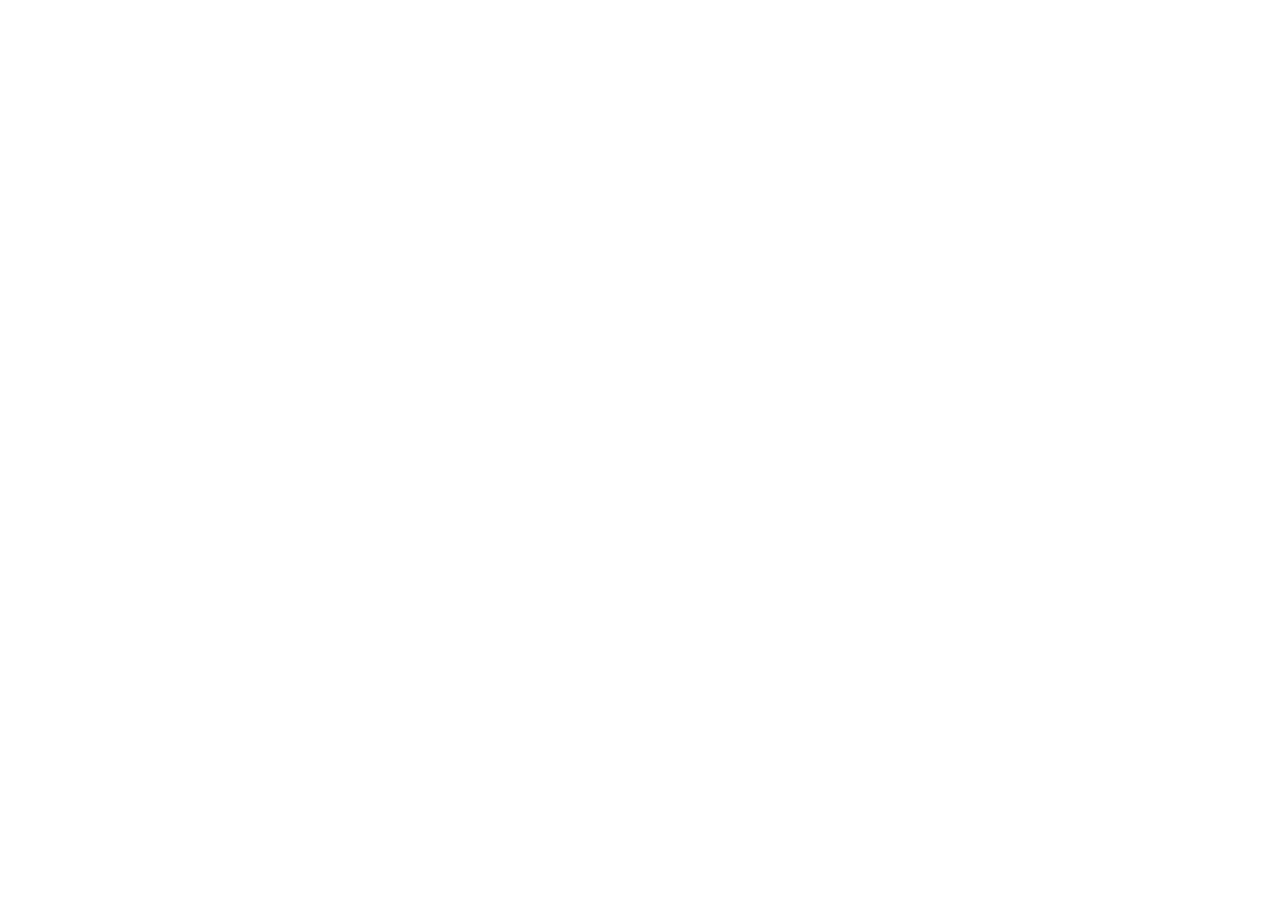
==== E1-estrutura-semantica/index.html @ fa61466e "Criando o index.html e a pasta" ====
<!DOCTYPE html>
<html lang="pt-BR">
<head>
   <meta charset="UTF-8">
   <meta name="viewport" content="width=device-width, initial-scale=1.0">
   <title>Gerenciador de Tarefas Acadêmicas</title>
</head>

<body>

</body>
</html>
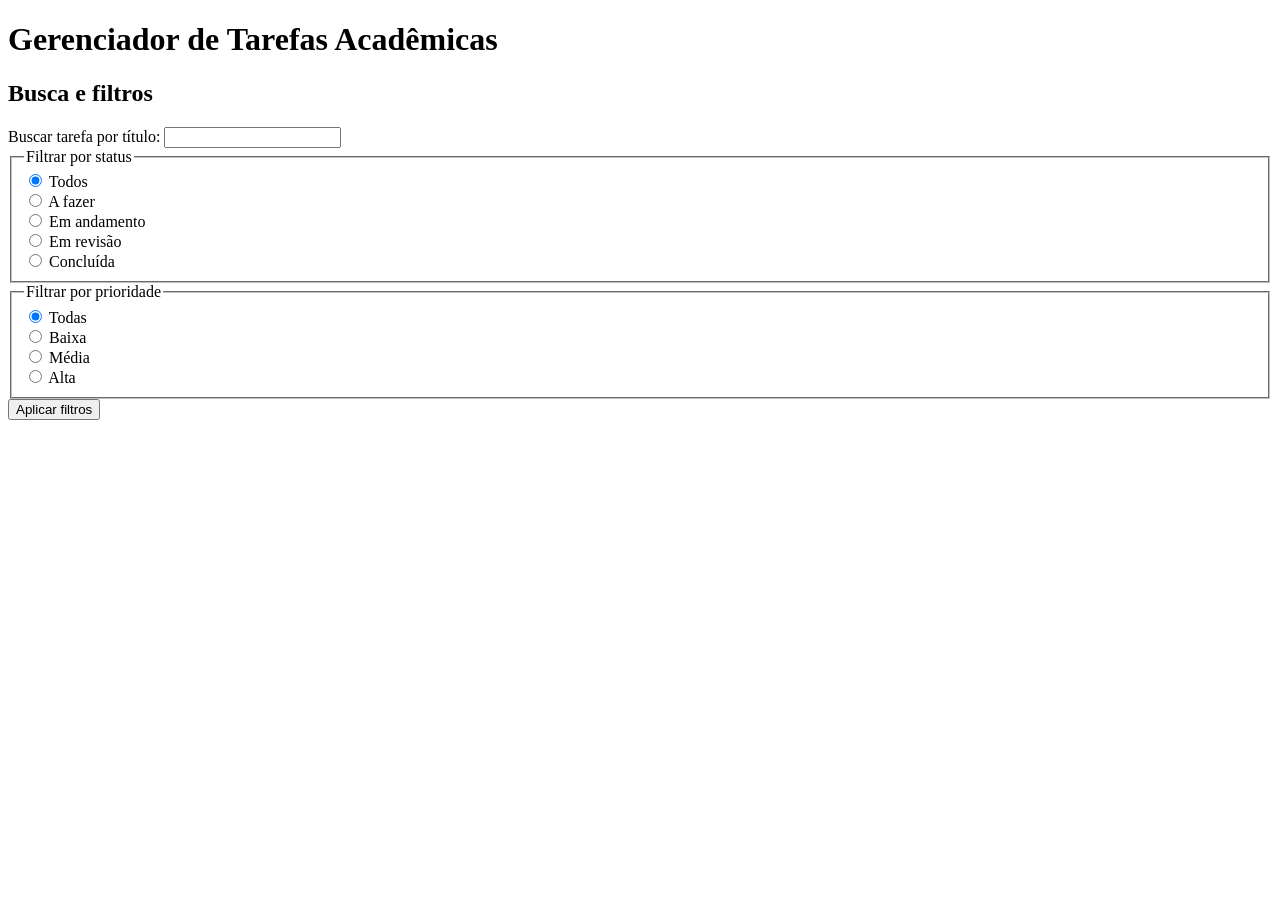
==== commit b557f87b: "Adiciona busca e filtros" ====
--- a/E1-estrutura-semantica/index.html
+++ b/E1-estrutura-semantica/index.html
@@ -7,6 +7,75 @@
 </head>
 
 <body>
+   <header>
+      <h1>Gerenciador de Tarefas Acadêmicas</h1>
+   </header>
 
+   <main>
+      <section aria-labelledby="titulo-filtros">
+         <h2 id="titulo-filtros">Busca e filtros</h2>
+
+         <form>
+            <div>
+               <label for="busca">Buscar tarefa por título:</label>
+               <input type="search" id="busca" name="busca">
+            </div>
+
+            <fieldset>
+               <legend>Filtrar por status</legend>
+
+               <div>
+                  <input type="radio" id="status-todos" name="status" value="todos" checked>
+                  <label for="status-todos">Todos</label>
+               </div>
+
+               <div>
+                  <input type="radio" id="status-fazer" name="status" value="a-fazer">
+                  <label for="status-fazer">A fazer</label>
+               </div>
+
+               <div>
+                  <input type="radio" id="status-andamento" name="status" value="em-andamento">
+                  <label for="status-andamento">Em andamento</label>
+               </div>
+
+               <div>
+                  <input type="radio" id="status-revisao" name="status" value="em-revisao">
+                  <label for="status-revisao">Em revisão</label>
+               </div>
+
+               <div>
+                  <input type="radio" id="status-concluida" name="status" value="concluida">
+                  <label for="status-concluida">Concluída</label>
+               </div>
+            </fieldset>
+
+            <fieldset>
+               <legend>Filtrar por prioridade</legend>
+
+               <div>
+                  <input type="radio" id="prioridade-todas" name="prioridade" value="todas" checked>
+                  <label for="prioridade-todas">Todas</label>
+               </div>
+
+               <div>
+                  <input type="radio" id="prioridade-baixa" name="prioridade" value="baixa">
+                  <label for="prioridade-baixa">Baixa</label>
+               </div>
+
+               <div>
+                  <input type="radio" id="prioridade-media" name="prioridade" value="media">
+                  <label for="prioridade-media">Média</label>
+               </div>
+
+               <div>
+                  <input type="radio" id="prioridade-alta" name="prioridade" value="alta">
+                  <label for="prioridade-alta">Alta</label>
+               </div>
+            </fieldset>
+
+            <button type="submit">Aplicar filtros</button>
+         </form>
+      </section>
 </body>
 </html>
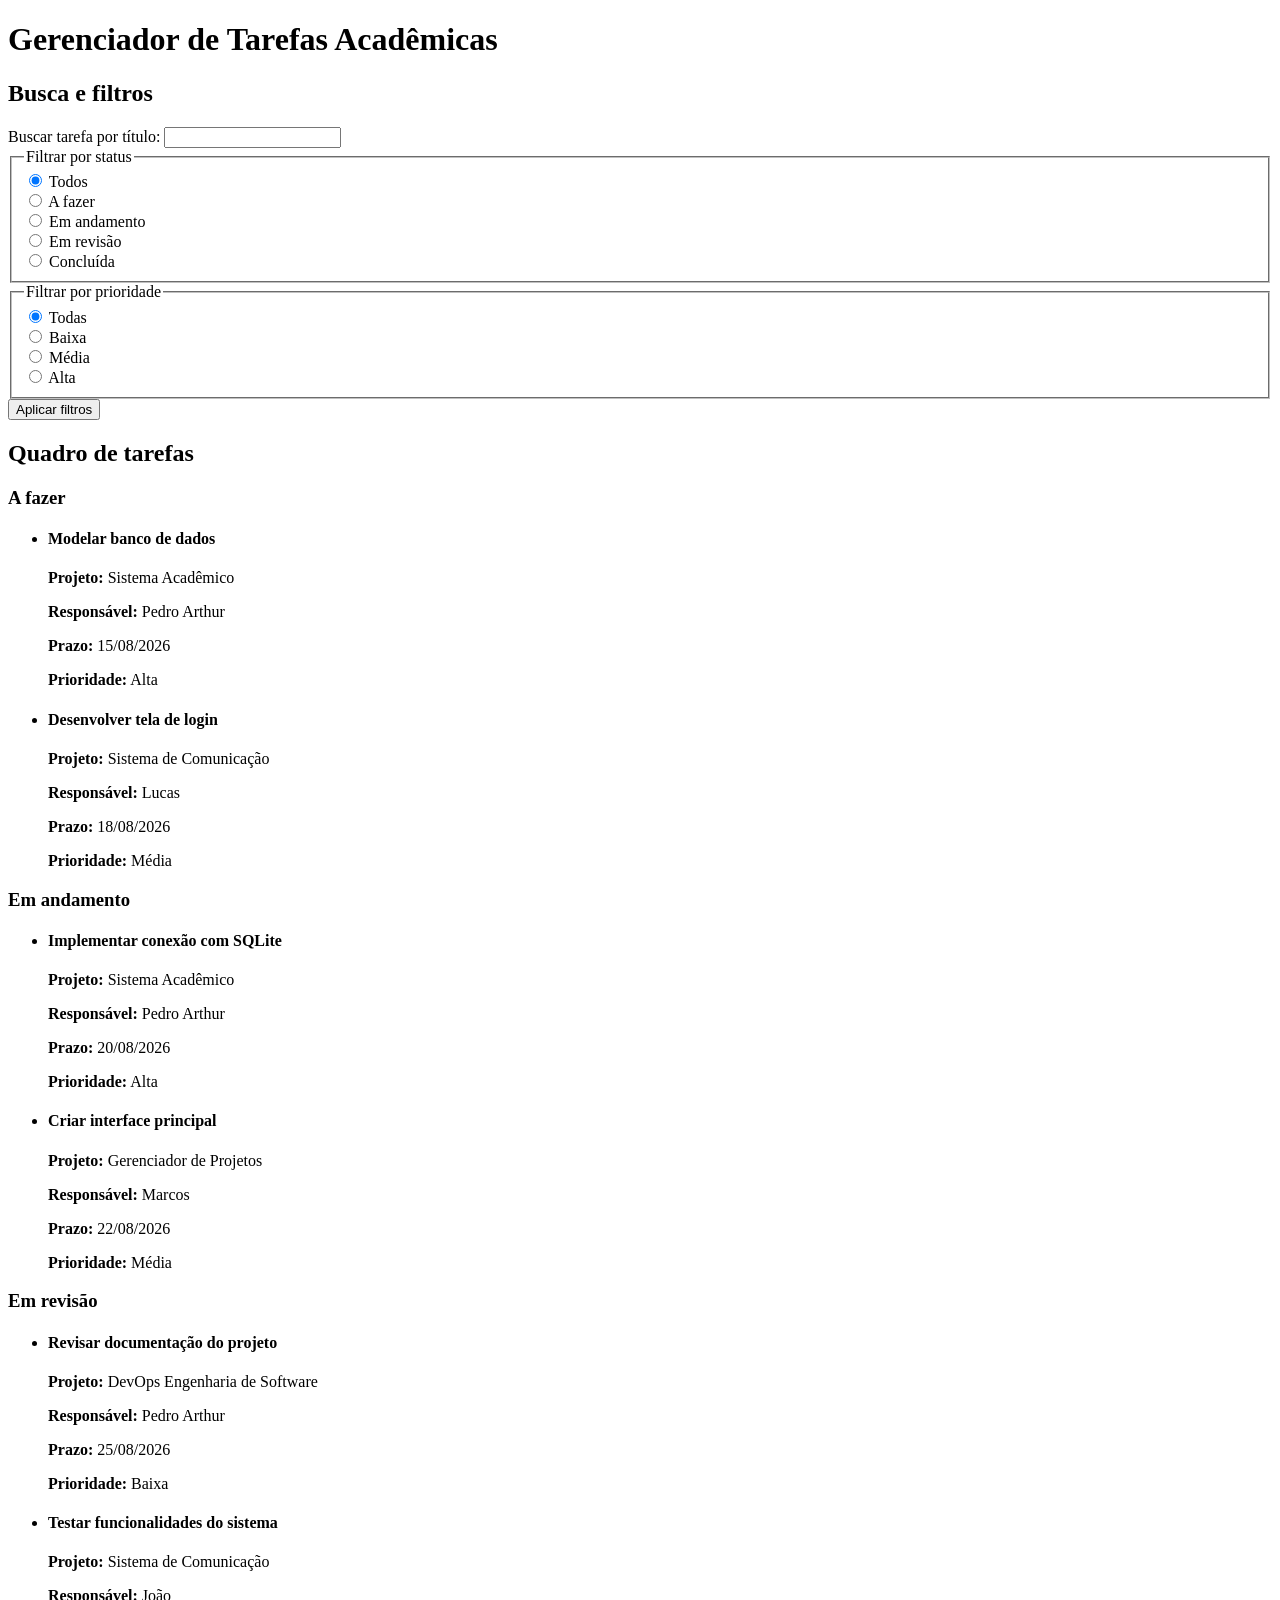
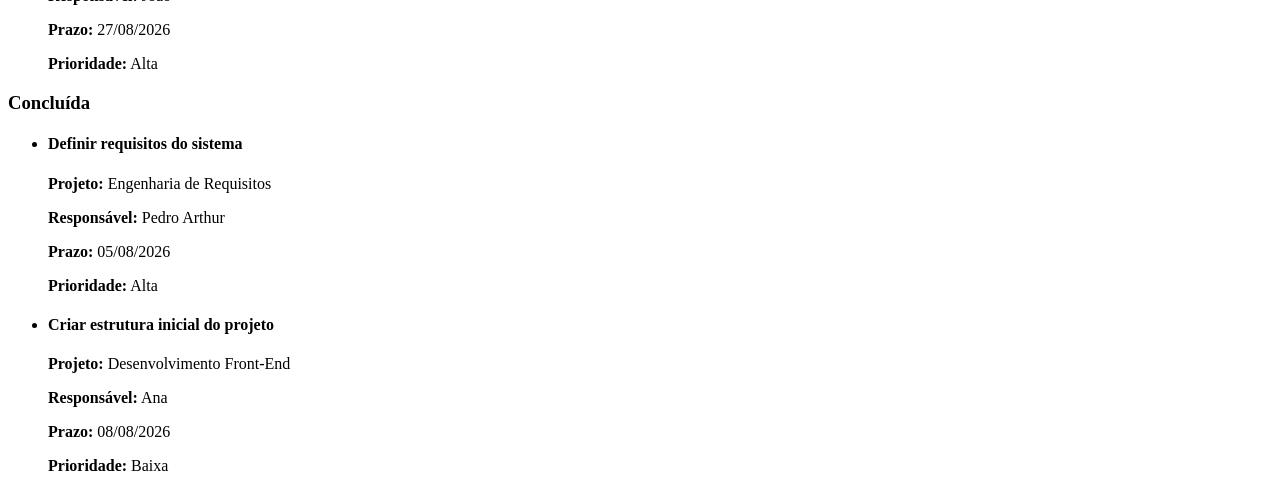
==== commit 3f0568c6: "Adição do quadro de tarefas" ====
--- a/E1-estrutura-semantica/index.html
+++ b/E1-estrutura-semantica/index.html
@@ -77,5 +77,113 @@
             <button type="submit">Aplicar filtros</button>
          </form>
       </section>
+
+      <section aria-labelledby="titulo-quadro">
+         <h2 id="titulo-quadro">Quadro de tarefas</h2>
+
+         <section aria-labelledby="titulo-a-fazer">
+            <h3 id="titulo-a-fazer">A fazer</h3>
+            <ul>
+               <li>
+                  <article>
+                     <h4>Modelar banco de dados</h4>
+                     <p><strong>Projeto:</strong> Sistema Acadêmico</p>
+                     <p><strong>Responsável:</strong> Pedro Arthur</p>
+                     <p><strong>Prazo:</strong> 15/08/2026</p>
+                     <p><strong>Prioridade:</strong> Alta</p>
+                  </article>
+               </li>
+
+               <li>
+                  <article>
+                     <h4>Desenvolver tela de login</h4>
+                     <p><strong>Projeto:</strong> Sistema de Comunicação</p>
+                     <p><strong>Responsável:</strong> Lucas</p>
+                     <p><strong>Prazo:</strong> 18/08/2026</p>
+                     <p><strong>Prioridade:</strong> Média</p>
+                  </article>
+               </li>
+            </ul>
+         </section>
+
+         <section aria-labelledby="titulo-andamento">
+            <h3 id="titulo-andamento">Em andamento</h3>
+            <ul>
+               <li>
+                  <article>
+                     <h4>Implementar conexão com SQLite</h4>
+                     <p><strong>Projeto:</strong> Sistema Acadêmico</p>
+                     <p><strong>Responsável:</strong> Pedro Arthur</p>
+                     <p><strong>Prazo:</strong> 20/08/2026</p>
+                     <p><strong>Prioridade:</strong> Alta</p>
+                  </article>
+               </li>
+
+               <li>
+                  <article>
+                     <h4>Criar interface principal</h4>
+                     <p><strong>Projeto:</strong> Gerenciador de Projetos</p>
+                     <p><strong>Responsável:</strong> Marcos</p>
+                     <p><strong>Prazo:</strong> 22/08/2026</p>
+                     <p><strong>Prioridade:</strong> Média</p>
+                  </article>
+               </li>
+            </ul>
+         </section>
+
+         <section aria-labelledby="titulo-revisao">
+            <h3 id="titulo-revisao">Em revisão</h3>
+
+            <ul>
+               <li>
+                  <article>
+                     <h4>Revisar documentação do projeto</h4>
+                     <p><strong>Projeto:</strong> DevOps Engenharia de Software</p>
+                     <p><strong>Responsável:</strong> Pedro Arthur</p>
+                     <p><strong>Prazo:</strong> 25/08/2026</p>
+                     <p><strong>Prioridade:</strong> Baixa</p>
+                  </article>
+               </li>
+
+               <li>
+                  <article>
+                     <h4>Testar funcionalidades do sistema</h4>
+                     <p><strong>Projeto:</strong> Sistema de Comunicação</p>
+                     <p><strong>Responsável:</strong> João</p>
+                     <p><strong>Prazo:</strong> 27/08/2026</p>
+                     <p><strong>Prioridade:</strong> Alta</p>
+                  </article>
+               </li>
+            </ul>
+         </section>
+
+         <section aria-labelledby="titulo-concluida">
+            <h3 id="titulo-concluida">Concluída</h3>
+
+            <ul>
+               <li>
+                  <article>
+                     <h4>Definir requisitos do sistema</h4>
+                     <p><strong>Projeto:</strong> Engenharia de Requisitos</p>
+                     <p><strong>Responsável:</strong> Pedro Arthur</p>
+                     <p><strong>Prazo:</strong> 05/08/2026</p>
+                     <p><strong>Prioridade:</strong> Alta</p>
+                  </article>
+               </li>
+
+               <li>
+                  <article>
+                     <h4>Criar estrutura inicial do projeto</h4>
+                     <p><strong>Projeto:</strong> Desenvolvimento Front-End</p>
+                     <p><strong>Responsável:</strong> Ana</p>
+                     <p><strong>Prazo:</strong> 08/08/2026</p>
+                     <p><strong>Prioridade:</strong> Baixa</p>
+                  </article>
+               </li>
+            </ul>
+         </section>
+
+      </section>
+   </main>
 </body>
 </html>
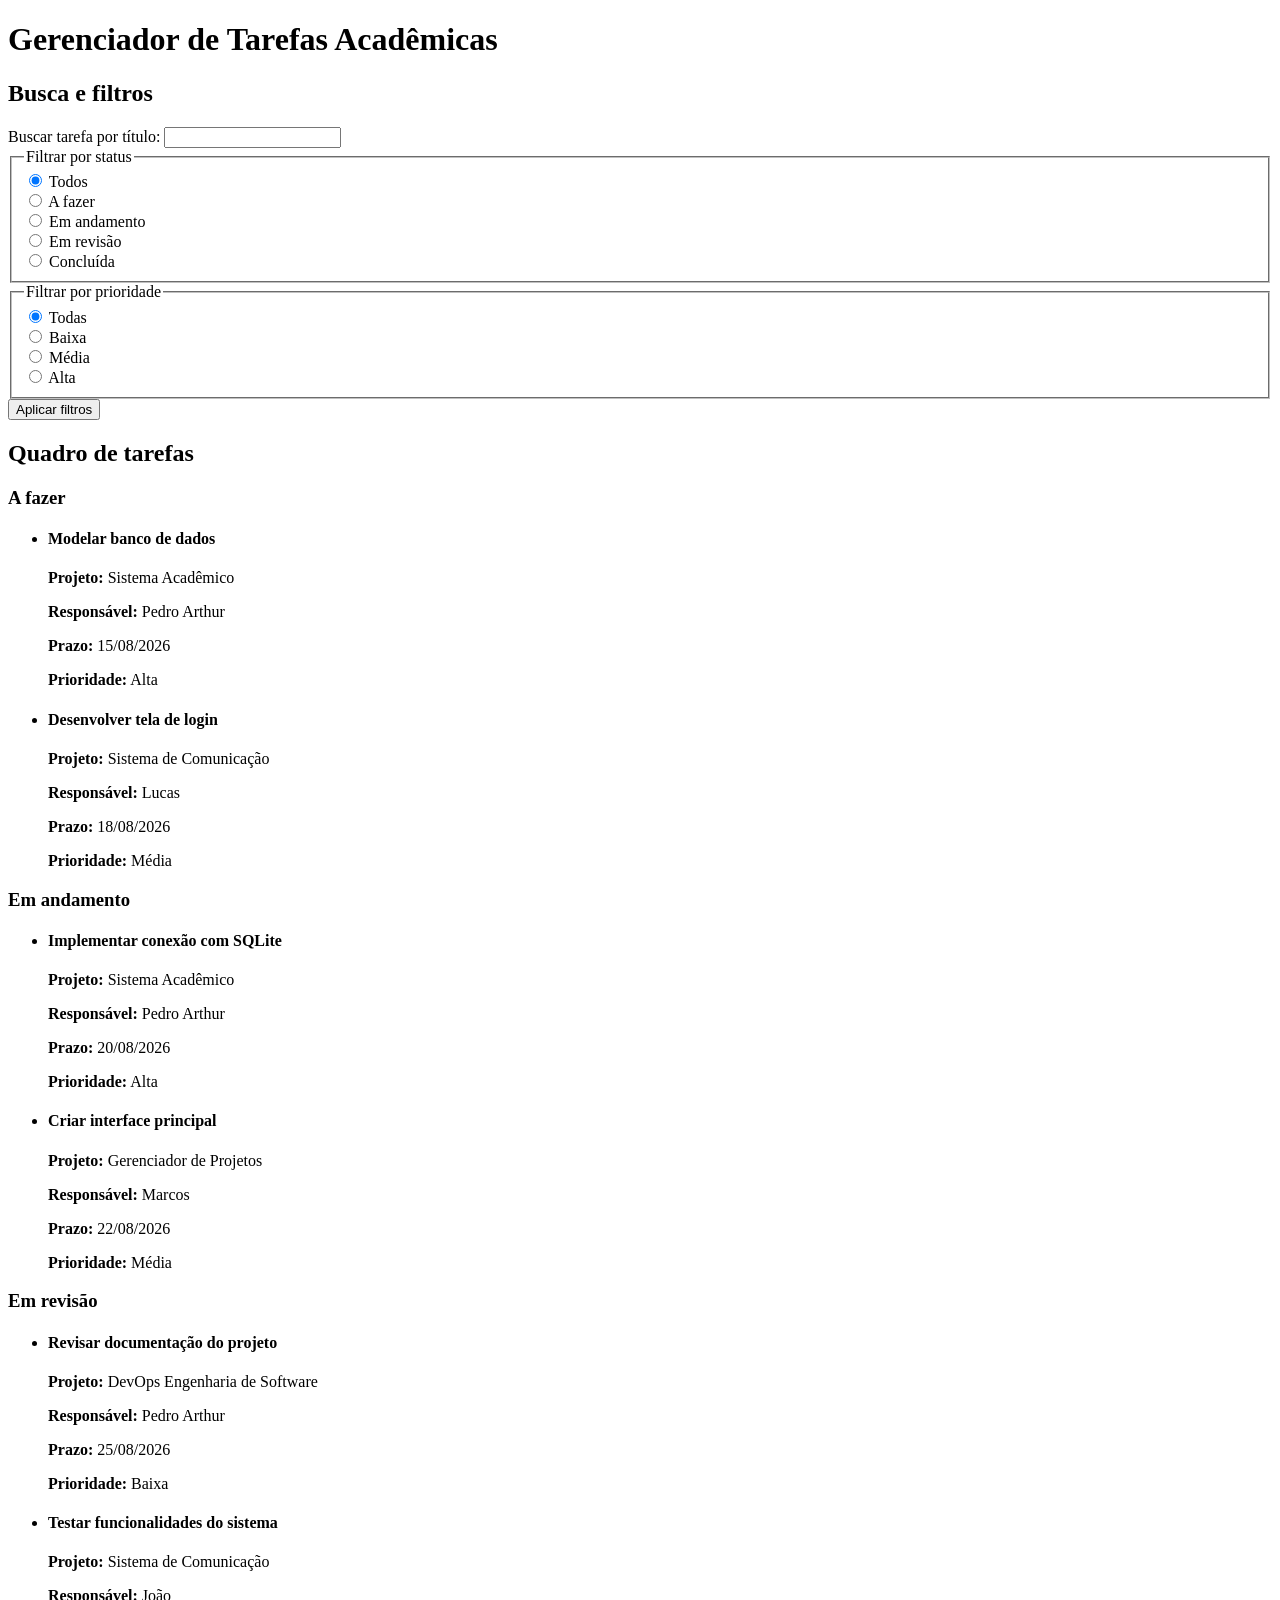
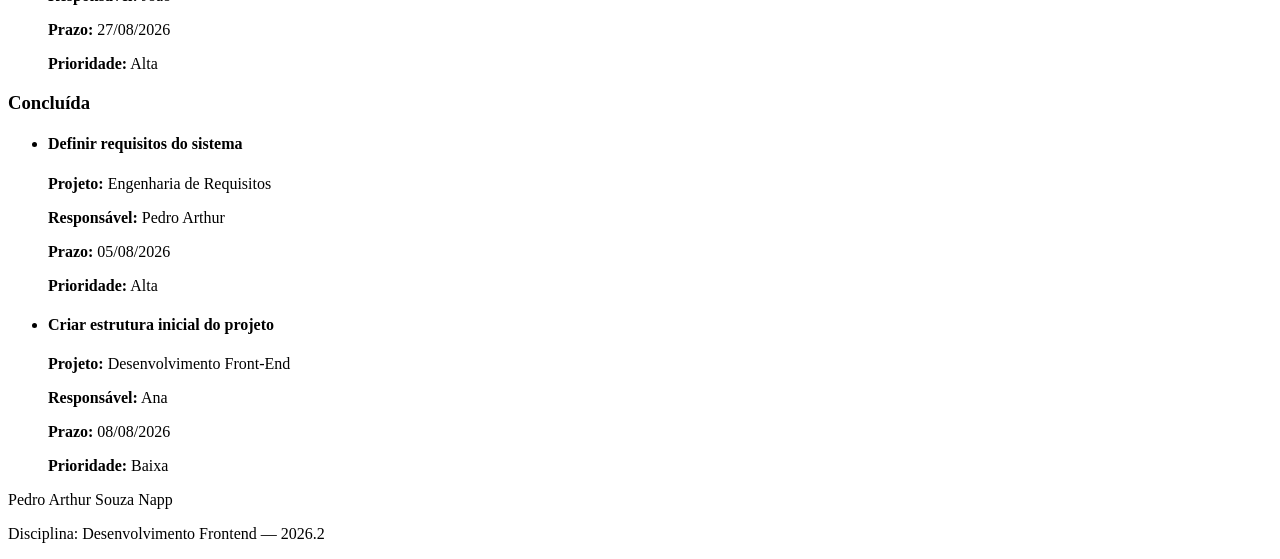
==== commit 6b592523: "Rodapé da atividade" ====
--- a/E1-estrutura-semantica/index.html
+++ b/E1-estrutura-semantica/index.html
@@ -185,5 +185,10 @@
 
       </section>
    </main>
+   
+   <footer>
+      <p>Pedro Arthur Souza Napp</p>
+      <p>Disciplina: Desenvolvimento Frontend — 2026.2</p>
+   </footer>
 </body>
 </html>
